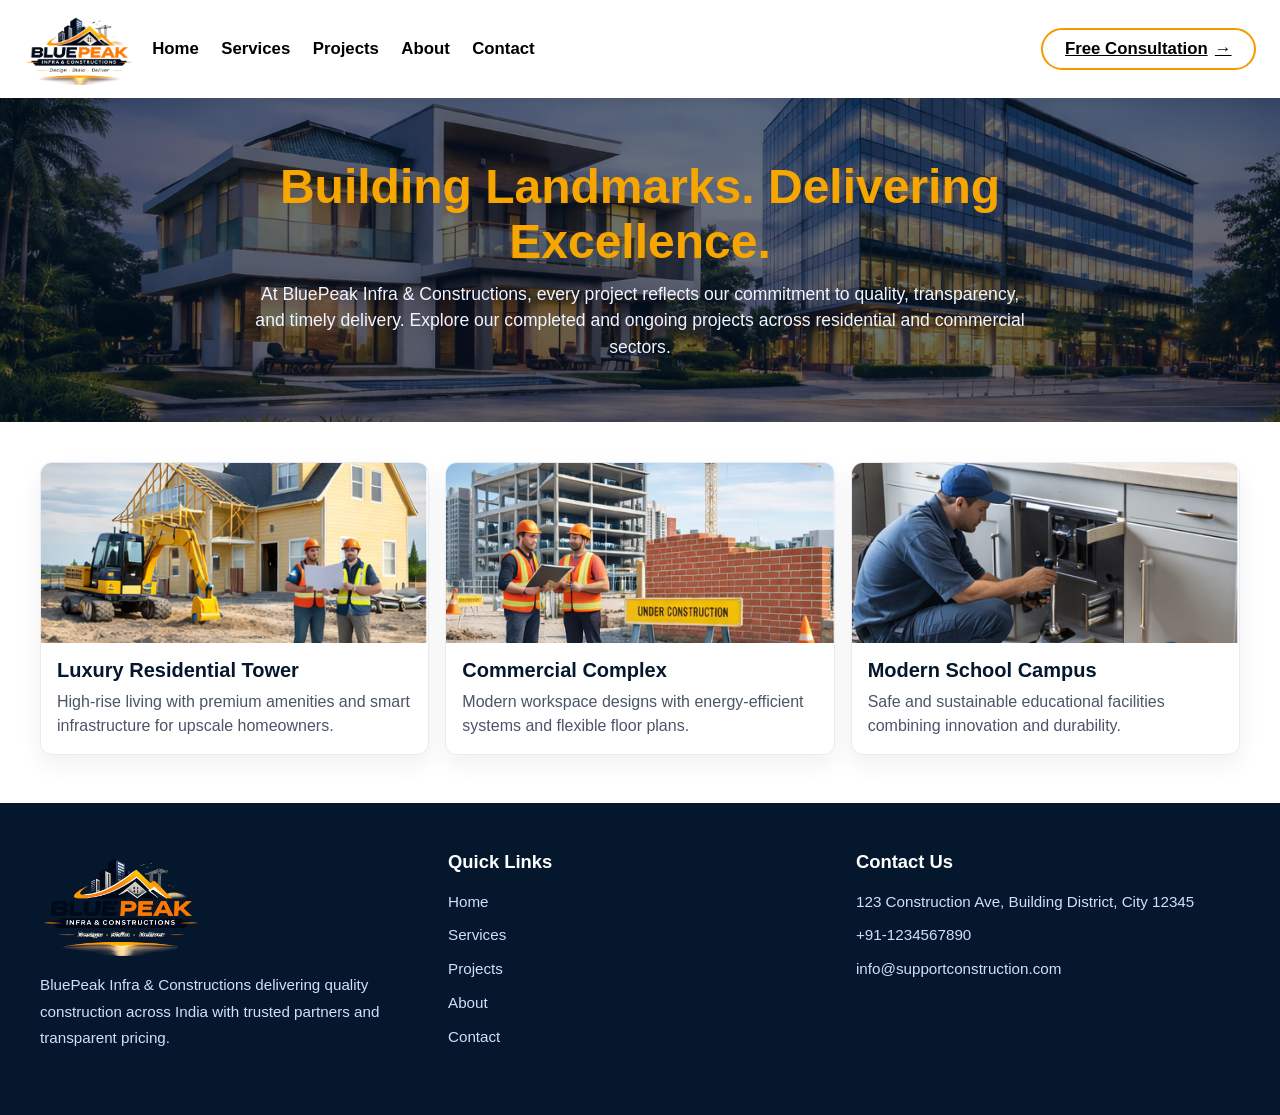
==== projects.html @ 9e5cb932 "projects page created" ====
<!DOCTYPE html>
<html lang="en">

<head>
    <meta charset="UTF-8" />
    <meta name="viewport" content="width=device-width, initial-scale=1.0" />
    <title>Projects</title>
    <link rel="stylesheet" href="styles.css" />
    <style>
        body {
            margin: 0;
            font-family: 'Segoe UI', Tahoma, Geneva, Verdana, sans-serif;
            background: #ffffff;
            color: #1b2c44;
        }

        .mini-banner {
            position: relative;
            background: url('images/banner.png') center/cover no-repeat;
            color: #fff;
            min-height: 260px;
            display: grid;
            place-items: center;
            text-align: center;
            padding: 2rem 1rem;
        }

        .mini-banner::before {
            content: '';
            position: absolute;
            inset: 0;
            background: rgba(4, 23, 44, 0.6);
        }

        .mini-banner-content {
            position: relative;
            z-index: 1;
            max-width: 980px;
        }

        .mini-banner h1 {
            margin: 0;
            font-size: clamp(2rem, 4vw, 3rem);
            color: #f7a600;
        }

        .mini-banner p {
            margin: 0.75rem auto 0;
            max-width: 780px;
            color: #f0f4ff;
            font-size: 1.1rem;
            line-height: 1.5;
        }

        .project-list {
            max-width: 1200px;
            margin: 2.5rem auto 3rem;
            padding: 0 1.25rem;
            display: grid;
            grid-template-columns: repeat(3, minmax(0, 1fr));
            gap: 1rem;
        }

        .project-card {
            background: #ffffff;
            border: 1px solid #e8edf5;
            border-radius: 12px;
            box-shadow: 0 10px 24px rgba(4, 23, 44, 0.06);
            overflow: hidden;
        }

        .project-card img {
            width: 100%;
            display: block;
            object-fit: cover;
            height: 180px;
        }

        .project-card-content {
            padding: 1rem;
        }

        .project-card-content h3 {
            margin: 0 0 0.5rem;
            font-size: 1.25rem;
            color: #04172c;
        }

        .project-card-content p {
            margin: 0;
            color: #4a5568;
            line-height: 1.5;
        }

        @media (max-width: 1024px) {
            .project-list {
                grid-template-columns: repeat(2, minmax(0, 1fr));
            }
        }

        @media (max-width: 700px) {
            .project-list {
                grid-template-columns: 1fr;
            }
        }
    </style>
</head>

<body>
    <div id="navbar-placeholder"></div>

    <section class="mini-banner">
        <div class="mini-banner-content">
            <h1>Building Landmarks. Delivering Excellence.</h1>
            <p>At BluePeak Infra & Constructions, every project reflects our commitment to quality, transparency, and
                timely delivery. Explore our completed and ongoing projects across residential and commercial sectors.
            </p>
        </div>
    </section>

    <section class="project-list">
        <article class="project-card">
            <img src="images/c1.png" alt="Project 1" />
            <div class="project-card-content">
                <h3>Luxury Residential Tower</h3>
                <p>High-rise living with premium amenities and smart infrastructure for upscale homeowners.</p>
            </div>
        </article>
        <article class="project-card">
            <img src="images/c2.png" alt="Project 2" />
            <div class="project-card-content">
                <h3>Commercial Complex</h3>
                <p>Modern workspace designs with energy-efficient systems and flexible floor plans.</p>
            </div>
        </article>
        <article class="project-card">
            <img src="images/c3.png" alt="Project 3" />
            <div class="project-card-content">
                <h3>Modern School Campus</h3>
                <p>Safe and sustainable educational facilities combining innovation and durability.</p>
            </div>
        </article>
    </section>

    <div id="footer-placeholder"></div>
    <script src="components/insert-components.js"></script>
</body>

</html>
---- styles.css ----
/* Shared styles for navbar/footer and common components */
body {
    margin: 0;
    font-family: 'Segoe UI', Tahoma, Geneva, Verdana, sans-serif;
    background: #ffffff;
    color: #1b2c44;
}

.navbar {
    display: flex;
    align-items: center;
    justify-content: space-between;
    padding: 0.8rem 1.5rem;
    background: #fff;
    box-shadow: 0 2px 12px rgba(0, 0, 0, 0.08);
    position: sticky;
    top: 0;
    z-index: 100;
}

.navbar-left {
    display: flex;
    align-items: center;
    gap: 1.2rem;
}

.navbar .logo {
    display: flex;
    align-items: center;
    gap: 0.75rem;
    text-decoration: none;
}

.navbar .logo img {
    height: 72px;
    width: auto;
    border-radius: 8px;
}

.navbar .nav-links {
    display: flex;
    align-items: center;
    gap: 1.4rem;
}

.navbar .nav-links a {
    text-decoration: none;
    font-weight: 600;
    color: #000;
    font-size: 1.05rem;
}

.navbar .nav-links a:hover {
    color: #f7a600;
}

.navbar .cta {
    padding: 0.55rem 1.4rem;
    background: #fff;
    color: #000;
    border: 2px solid #f79a00;
    border-radius: 999px;
    cursor: pointer;
    font-weight: 700;
    display: inline-flex;
    align-items: center;
    gap: 0.45rem;
    font-size: 1.05rem;
}

.navbar .cta:hover {
    background: #fff7e6;
    border-color: #ffab00;
}

.footer {
    background: #04172c;
    color: #e5ecff;
    padding: 3rem 2rem;
    font-size: 0.95rem;
}

.footer-grid {
    max-width: 1200px;
    margin: 0 auto;
    display: grid;
    grid-template-columns: repeat(3, minmax(0, 1fr));
    gap: 1.5rem;
    align-items: start;
}

.footer-logo img {
    width: 160px;
    height: auto;
    display: block;
    margin-bottom: 1rem;
}

.footer h4 {
    margin: 0 0 1rem;
    color: #fff;
    font-size: 1.15rem;
}

.footer p,
.footer a,
.footer li {
    color: #d1deff;
    line-height: 1.75;
}

.footer a {
    text-decoration: none;
}

.footer a:hover {
    color: #ffffff;
}

.footer ul {
    list-style: none;
    padding: 0;
    margin: 0;
}

.footer li {
    margin-bottom: 0.45rem;
}

@media (max-width: 860px) {
    .footer-grid {
        grid-template-columns: 1fr;
        text-align: center;
    }

    .footer-logo {
        justify-self: center;
    }
}

.btn-outline {
    display: inline-block;
    margin-top: 1.4rem;
    padding: 0.82rem 1.5rem;
    color: #04172c;
    border: 2px solid #f79a00;
    border-radius: 999px;
    text-decoration: none;
    font-weight: 700;
    background: #fff;
}

.btn-outline:hover {
    background: #fff8e7;
}
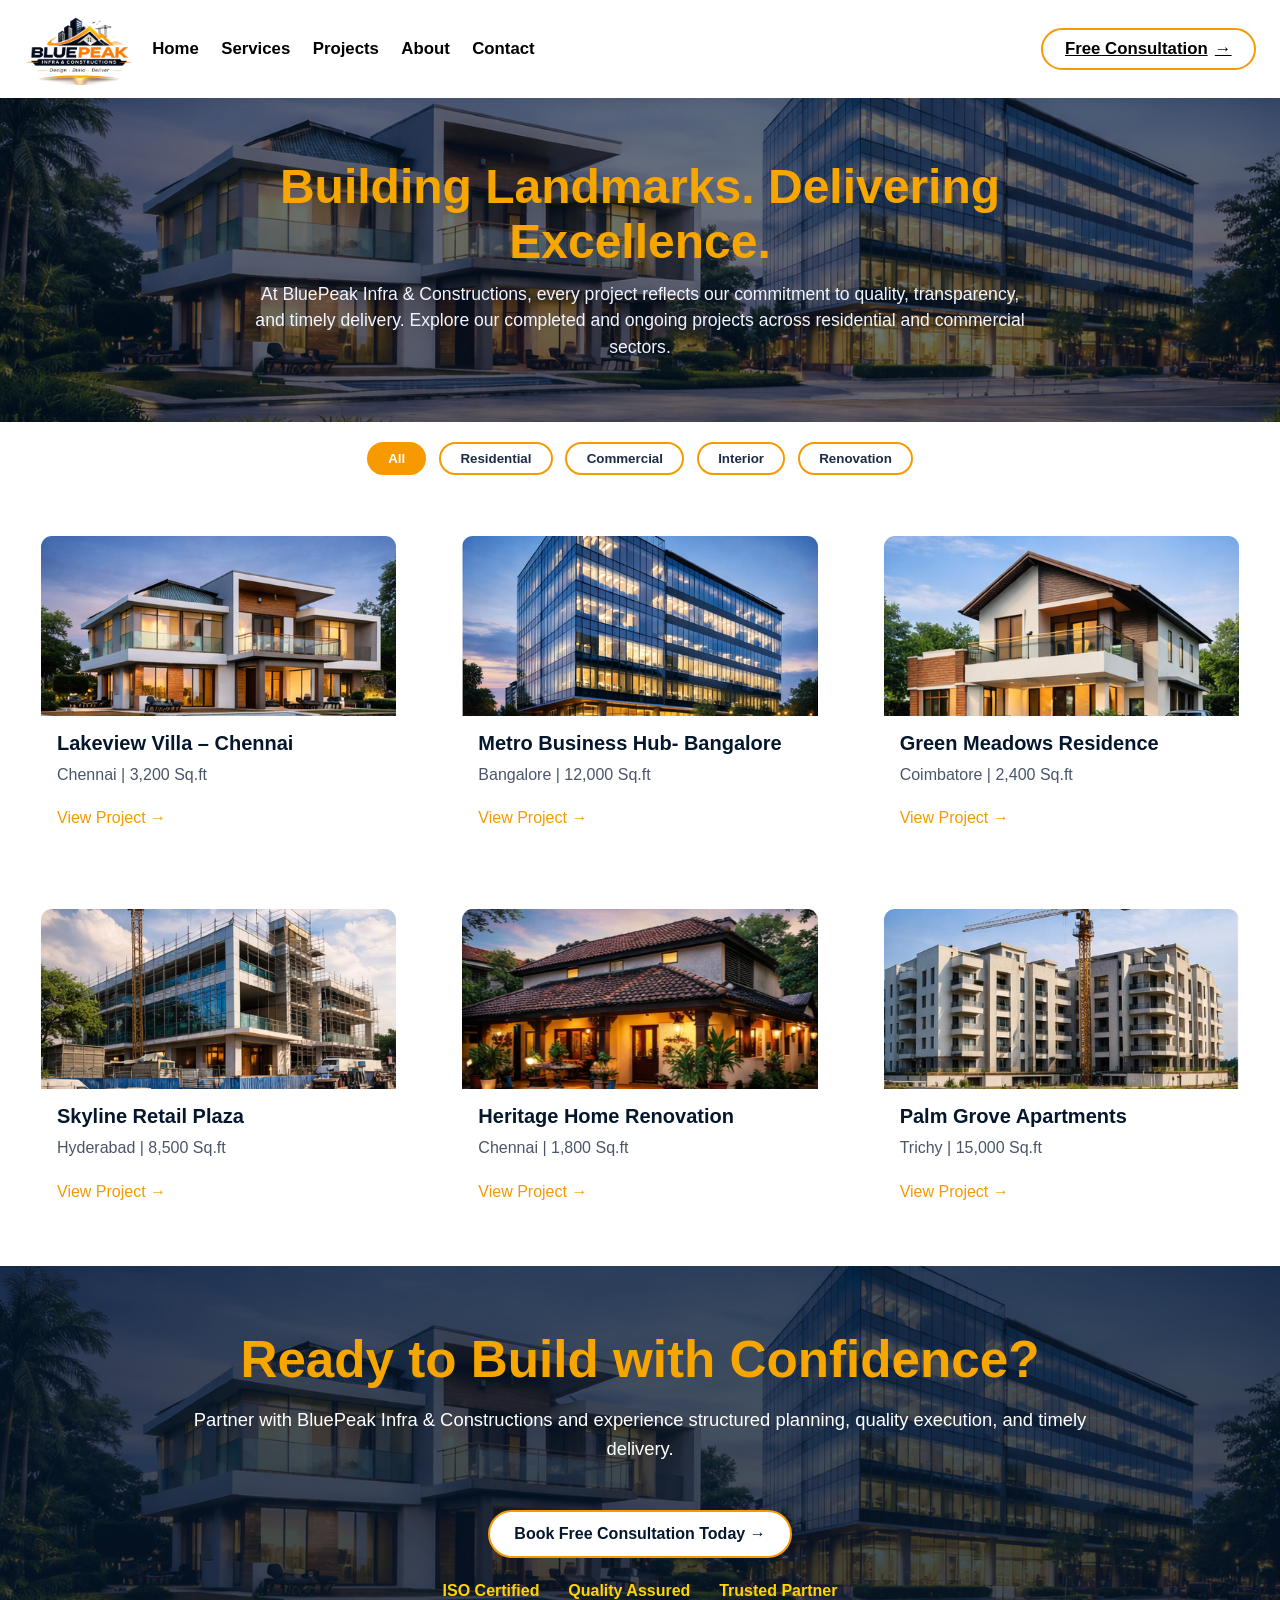
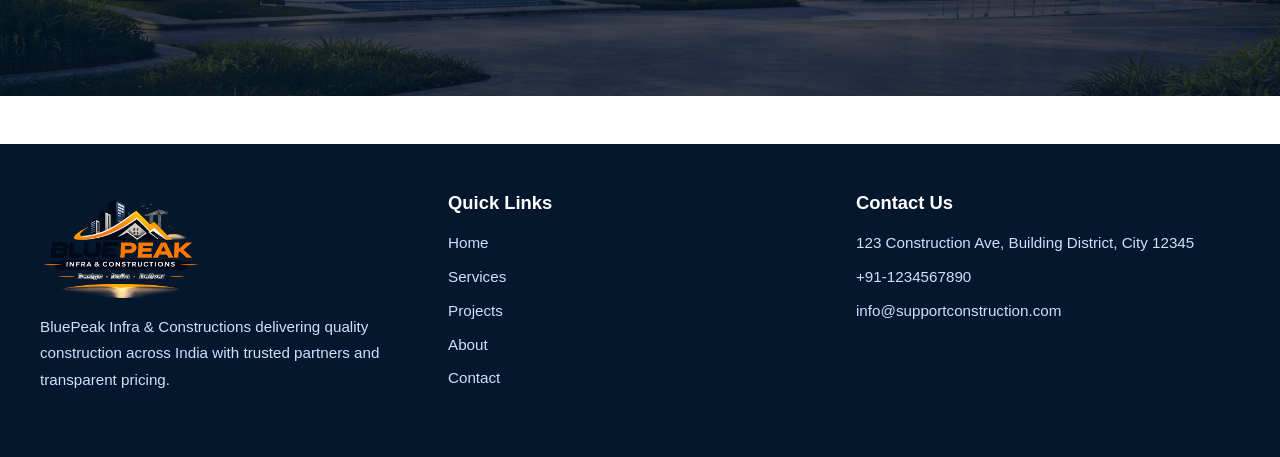
==== commit 0532a2bb: "ready-component made common" ====
--- a/projects.html
+++ b/projects.html
@@ -58,15 +58,28 @@
             padding: 0 1.25rem;
             display: grid;
             grid-template-columns: repeat(3, minmax(0, 1fr));
-            gap: 1rem;
+            gap: 4rem;
         }
 
         .project-card {
             background: #ffffff;
-            border: 1px solid #e8edf5;
+            border: 1px solid transparent;
             border-radius: 12px;
-            box-shadow: 0 10px 24px rgba(4, 23, 44, 0.06);
+            box-shadow: none;
             overflow: hidden;
+        }
+
+        .project-card-content a {
+            border: none;
+            color: #f79a00;
+            background: transparent;
+            padding: 0;
+            text-decoration: none;
+            font-weight: 400;
+        }
+
+        .project-card-content a:hover {
+            text-decoration: underline;
         }
 
         .project-card img {
@@ -118,29 +131,68 @@
         </div>
     </section>
 
+    <section class="project-filter">
+        <div class="filter-wrap">
+            <button class="filter-btn active">All</button>
+            <button class="filter-btn">Residential</button>
+            <button class="filter-btn">Commercial</button>
+            <button class="filter-btn">Interior</button>
+            <button class="filter-btn">Renovation</button>
+        </div>
+    </section>
+
     <section class="project-list">
         <article class="project-card">
-            <img src="images/c1.png" alt="Project 1" />
-            <div class="project-card-content">
-                <h3>Luxury Residential Tower</h3>
-                <p>High-rise living with premium amenities and smart infrastructure for upscale homeowners.</p>
-            </div>
-        </article>
-        <article class="project-card">
-            <img src="images/c2.png" alt="Project 2" />
-            <div class="project-card-content">
-                <h3>Commercial Complex</h3>
-                <p>Modern workspace designs with energy-efficient systems and flexible floor plans.</p>
-            </div>
-        </article>
-        <article class="project-card">
-            <img src="images/c3.png" alt="Project 3" />
-            <div class="project-card-content">
-                <h3>Modern School Campus</h3>
-                <p>Safe and sustainable educational facilities combining innovation and durability.</p>
+            <img src="images/pr1.png" alt="Lakeview Villa – Chennai" />
+            <div class="project-card-content">
+                <h3>Lakeview Villa – Chennai</h3>
+                <p>Chennai | 3,200 Sq.ft</p>
+                <a href="#" class="btn-outline">View Project →</a>
+            </div>
+        </article>
+        <article class="project-card">
+            <img src="images/pr2.png" alt="Metro Business Hub- Bangalore" />
+            <div class="project-card-content">
+                <h3>Metro Business Hub- Bangalore</h3>
+                <p>Bangalore | 12,000 Sq.ft</p>
+                <a href="#" class="btn-outline">View Project →</a>
+            </div>
+        </article>
+        <article class="project-card">
+            <img src="images/pr3.png" alt="Green Meadows Residence" />
+            <div class="project-card-content">
+                <h3>Green Meadows Residence</h3>
+                <p>Coimbatore | 2,400 Sq.ft</p>
+                <a href="#" class="btn-outline">View Project →</a>
+            </div>
+        </article>
+        <article class="project-card">
+            <img src="images/pr4.png" alt="Skyline Retail Plaza" />
+            <div class="project-card-content">
+                <h3>Skyline Retail Plaza</h3>
+                <p>Hyderabad | 8,500 Sq.ft</p>
+                <a href="#" class="btn-outline">View Project →</a>
+            </div>
+        </article>
+        <article class="project-card">
+            <img src="images/pr5.png" alt="Heritage Home Renovation" />
+            <div class="project-card-content">
+                <h3>Heritage Home Renovation</h3>
+                <p>Chennai | 1,800 Sq.ft</p>
+                <a href="#" class="btn-outline">View Project →</a>
+            </div>
+        </article>
+        <article class="project-card">
+            <img src="images/pr6.png" alt="Palm Grove Apartments" />
+            <div class="project-card-content">
+                <h3>Palm Grove Apartments</h3>
+                <p>Trichy | 15,000 Sq.ft</p>
+                <a href="#" class="btn-outline">View Project →</a>
             </div>
         </article>
     </section>
+
+    <div id="ready-placeholder"></div>
 
     <div id="footer-placeholder"></div>
     <script src="components/insert-components.js"></script>
--- a/styles.css
+++ b/styles.css
@@ -138,6 +138,63 @@
     }
 }
 
+.ready-section {
+    padding: 4rem 1rem 6rem;
+    background: url('images/banner.png') center/cover no-repeat;
+    color: #ffffff;
+    text-align: center;
+    position: relative;
+}
+
+.ready-section::before {
+    content: '';
+    position: absolute;
+    inset: 0;
+    background: rgba(4, 23, 44, 0.75);
+    z-index: 0;
+}
+
+.ready-section-inner {
+    position: relative;
+    z-index: 1;
+    max-width: 900px;
+    margin: 0 auto;
+}
+
+.ready-section h2 {
+    margin: 0 0 1rem;
+    font-size: clamp(2rem, 5vw, 3.2rem);
+    color: #f7a600;
+}
+
+.ready-section p {
+    margin: 0 0 1.5rem;
+    font-size: 1.15rem;
+    line-height: 1.6;
+}
+
+.ready-action {
+    background: #fff;
+    color: #1b2c44;
+    border: none;
+    padding: 0.9rem 1.8rem;
+}
+
+.ready-features {
+    margin-top: 1.5rem;
+    display: flex;
+    justify-content: center;
+    gap: 1.8rem;
+    color: #ffd400;
+    font-weight: 700;
+    flex-wrap: wrap;
+}
+
+.ready-bottom-gap {
+    height: 3rem;
+    background: #ffffff;
+}
+
 .btn-outline {
     display: inline-block;
     margin-top: 1.4rem;
@@ -152,4 +209,36 @@
 
 .btn-outline:hover {
     background: #fff8e7;
+}
+
+.project-filter {
+    padding: 1.25rem 0.9rem;
+    background: #fff;
+    text-align: center;
+}
+
+.filter-wrap {
+    display: inline-flex;
+    flex-wrap: wrap;
+    align-items: center;
+    justify-content: center;
+    gap: 0.8rem;
+    margin: 0 auto;
+}
+
+.filter-btn {
+    border: 2px solid #f79a00;
+    background: #fff;
+    color: #1b2c44;
+    border-radius: 999px;
+    padding: 0.45rem 1.2rem;
+    font-weight: 700;
+    cursor: pointer;
+    transition: all 0.2s ease;
+}
+
+.filter-btn:hover,
+.filter-btn.active {
+    background: #f79a00;
+    color: #fff;
 }
